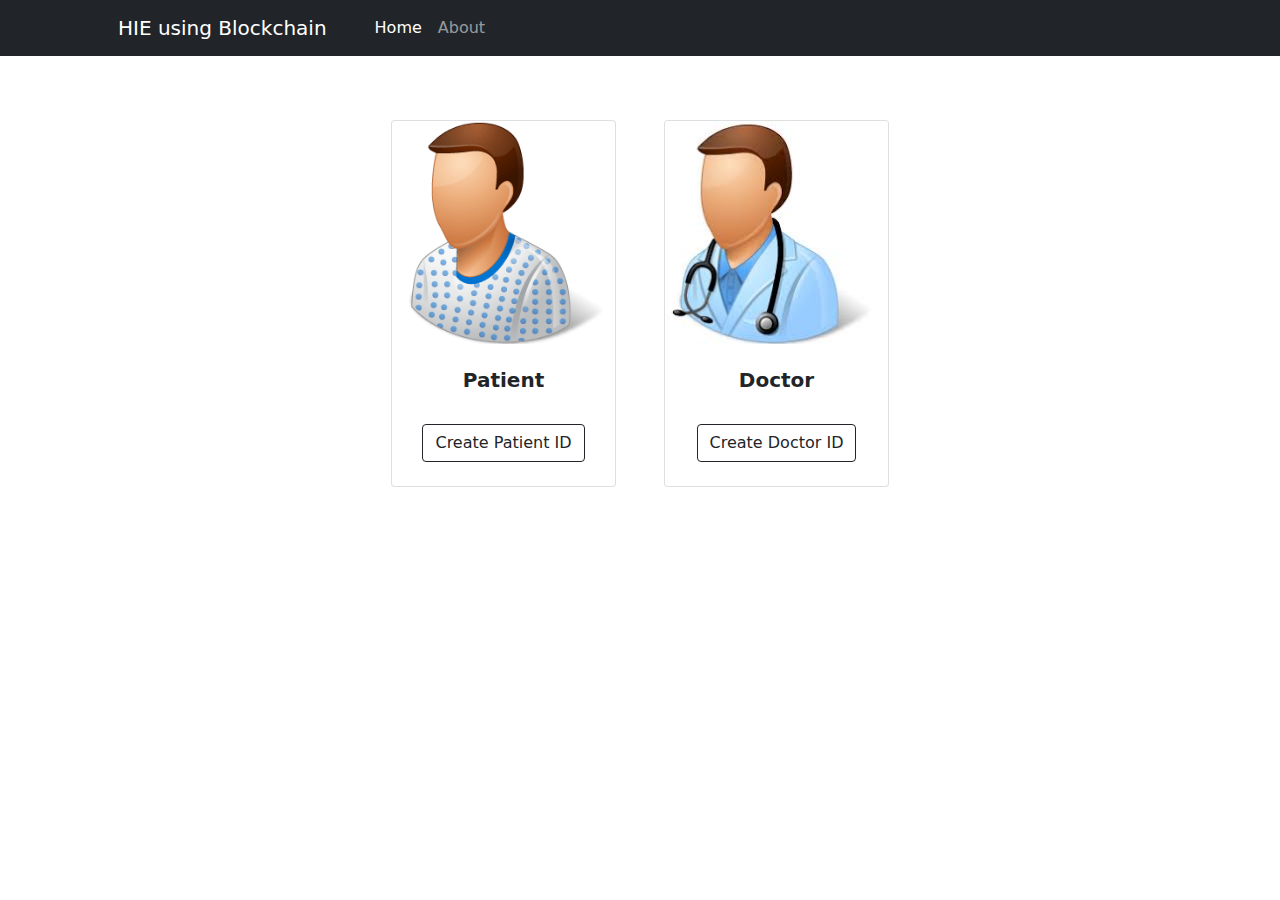
==== admin.html @ da509635 "intial commit" ====
<!DOCTYPE html>
<html lang="en">
<!-- <head>
<meta charset="utf-8">
<meta name="viewport" content="width=device-width, initial-scale=1, shrink-to-fit=no">
<link rel="stylesheet" href="https://fonts.googleapis.com/css?family=Roboto:400,700">
<title>Bootstrap Simple Registration Form</title>
<link rel="stylesheet" href="https://stackpath.bootstrapcdn.com/bootstrap/4.5.0/css/bootstrap.min.css">
<link rel="stylesheet" href="https://maxcdn.bootstrapcdn.com/font-awesome/4.7.0/css/font-awesome.min.css">
<script src="https://code.jquery.com/jquery-3.5.1.min.js"></script>
<script src="https://cdn.jsdelivr.net/npm/popper.js@1.16.0/dist/umd/popper.min.js"></script>
<script src="https://stackpath.bootstrapcdn.com/bootstrap/4.5.0/js/bootstrap.min.js"></script>
<link href="css/admin.css" rel="stylesheet" />
</head> -->
<head>
    <meta charset="utf-8" />
    <meta name="viewport" content="width=device-width, initial-scale=1, shrink-to-fit=no" />
    <meta name="description" content="" />
    <meta name="author" content="" />
    <title>Shop Homepage - Start Bootstrap Template</title>
    <!-- Favicon-->
    <link rel="icon" type="image/x-icon" href="assets/favicon.ico" />
    <!-- Bootstrap icons-->
    <link href="https://cdn.jsdelivr.net/npm/bootstrap-icons@1.5.0/font/bootstrap-icons.css" rel="stylesheet" />
    <!-- Core theme CSS (includes Bootstrap)-->
    <link href="css/styles.css" rel="stylesheet" />
</head>
<body>
    <!-- Navigation-->
    <nav class="navbar navbar-expand-lg navbar-dark bg-dark">
        <div class="container px-4 px-lg-5">
            <a class="navbar-brand" href="#!">HIE using Blockchain</a>
            <button class="navbar-toggler" type="button" data-bs-toggle="collapse" data-bs-target="#navbarSupportedContent" aria-controls="navbarSupportedContent" aria-expanded="false" aria-label="Toggle navigation"><span class="navbar-toggler-icon"></span></button>
            <div class="collapse navbar-collapse" id="navbarSupportedContent">
                <ul class="navbar-nav me-auto mb-2 mb-lg-0 ms-lg-4">
                    <li class="nav-item"><a class="nav-link active" aria-current="page" href="index.html">Home</a></li>
                    <li class="nav-item"><a class="nav-link" href="#!">About</a></li>
                </ul>
            </div>
        </div>
    </nav>
<div class="signup-form">
    
    <!-- Section -->
    <section class="py-5">
        <div class="container px-4 px-lg-5 mt-5">
            <div class="row gx-4 gx-lg-5 row-cols-2 row-cols-md-3 row-cols-xl-4 justify-content-center">
                <div class="col mb-5">
                    <div class="card h-100">
                        <!-- Product image-->
                        <img class="card-img-top" src="People-Patient-Male-icon.png" alt="..." />
                        <!-- Product details-->
                        <div class="card-body p-4">
                            <div class="text-center">
                                <!-- Product name-->
                                <h5 class="fw-bolder">Patient</h5>
                            </div>
                        </div>
                        <!-- Product actions-->
                        <div class="card-footer p-4 pt-0 border-top-0 bg-transparent">
                            <div class="text-center"><a class="btn btn-outline-dark mt-auto" href="createpatient.html">Create Patient ID</a></div>
                        </div>
                    </div>
                </div>
                <div class="col mb-5">
                    <div class="card h-100">
                        <!-- Product image-->
                        <img class="card-img-top" src="images.jpeg" alt="..." />
                        <!-- Product details-->
                        <div class="card-body p-4">
                            <div class="text-center">
                                <!-- Product name-->
                                <h5 class="fw-bolder">Doctor</h5>
                            </div>
                        </div>
                        <!-- Product actions-->
                        <div class="card-footer p-4 pt-0 border-top-0 bg-transparent">
                            <div class="text-center"><a class="btn btn-outline-dark mt-auto" href="createdoctor.html">Create Doctor ID
                            </a></div>
                        </div>
                    </div>
                </div>
                
        </div>
    </section>


    <!-- form -->
    <!-- <form action="/examples/actions/confirmation.php" method="post">
		<h2>Register</h2>
		<p class="hint-text">Create patient/doctors account.</p>
        <div class="form-group">
			<div class="row">
				<div class="col"><input type="text" class="form-control" name="first_name" placeholder="First Name" required="required"></div>
				<div class="col"><input type="text" class="form-control" name="last_name" placeholder="Last Name" required="required"></div>
			</div>        	
        </div>
        <div class="form-group">
        	<input type="email" class="form-control" name="email" placeholder="Email" required="required">
        </div>
        <div class="form-group">
        	<input type="number" class="form-control" name="User Id" placeholder="User ID" required="required">
        </div>
        <div class="form-group">
        	<input type="text" class="form-control" name="Specialization" placeholder="Specialization">
        </div>
		<div class="form-group">
            <input type="password" class="form-control" name="password" placeholder="Password" required="required">
        </div>
		<div class="form-group">
            <input type="password" class="form-control" name="confirm_password" placeholder="Confirm Password" required="required">
        </div>        
        <div class="form-group">
			<label class="form-check-label"><input type="checkbox" required="required"> I accept the <a href="#">Terms of Use</a> &amp; <a href="#">Privacy Policy</a></label>
		</div>
		<div class="form-group">
            <button type="submit" class="btn btn-success btn-lg btn-block">Create Patient </button>
        </div>
        <div class="form-group">
            <button type="submit" class="btn btn-success btn-lg btn-block">Create Doctor </button>
        </div>
    </form> -->
</div>
</body>
</html>
---- css/admin.css ----
body {
	color: #fff;
	background: #63738a;
	font-family: 'Roboto', sans-serif;
}
.form-control {
	height: 40px;
	box-shadow: none;
	color: #969fa4;
}
.form-control:focus {
	border-color: #5cb85c;
}
.form-control, .btn {        
	border-radius: 3px;
}
.signup-form {
	width: 450px;
	margin: 0 auto;
	padding: 30px 0;
  	font-size: 15px;
}
.signup-form h2 {
	color: #636363;
	margin: 0 0 15px;
	position: relative;
	text-align: center;
}
.signup-form h2:before, .signup-form h2:after {
	content: "";
	height: 2px;
	width: 30%;
	background: #d4d4d4;
	position: absolute;
	top: 50%;
	z-index: 2;
}	
.signup-form h2:before {
	left: 0;
}
.signup-form h2:after {
	right: 0;
}
.signup-form .hint-text {
	color: #999;
	margin-bottom: 30px;
	text-align: center;
}
.signup-form form {
	color: #999;
	border-radius: 3px;
	margin-bottom: 15px;
	background: #f2f3f7;
	box-shadow: 0px 2px 2px rgba(0, 0, 0, 0.3);
	padding: 30px;
}
.signup-form .form-group {
	margin-bottom: 20px;
}
.signup-form input[type="checkbox"] {
	margin-top: 3px;
}
.signup-form .btn {        
	font-size: 16px;
	font-weight: bold;		
	min-width: 140px;
	outline: none !important;
}
.signup-form .row div:first-child {
	padding-right: 10px;
}
.signup-form .row div:last-child {
	padding-left: 10px;
}    	
.signup-form a {
	color: #fff;
	text-decoration: underline;
}
.signup-form a:hover {
	text-decoration: none;
}
.signup-form form a {
	color: #5cb85c;
	text-decoration: none;
}	
.signup-form form a:hover {
	text-decoration: underline;
}  
</style>
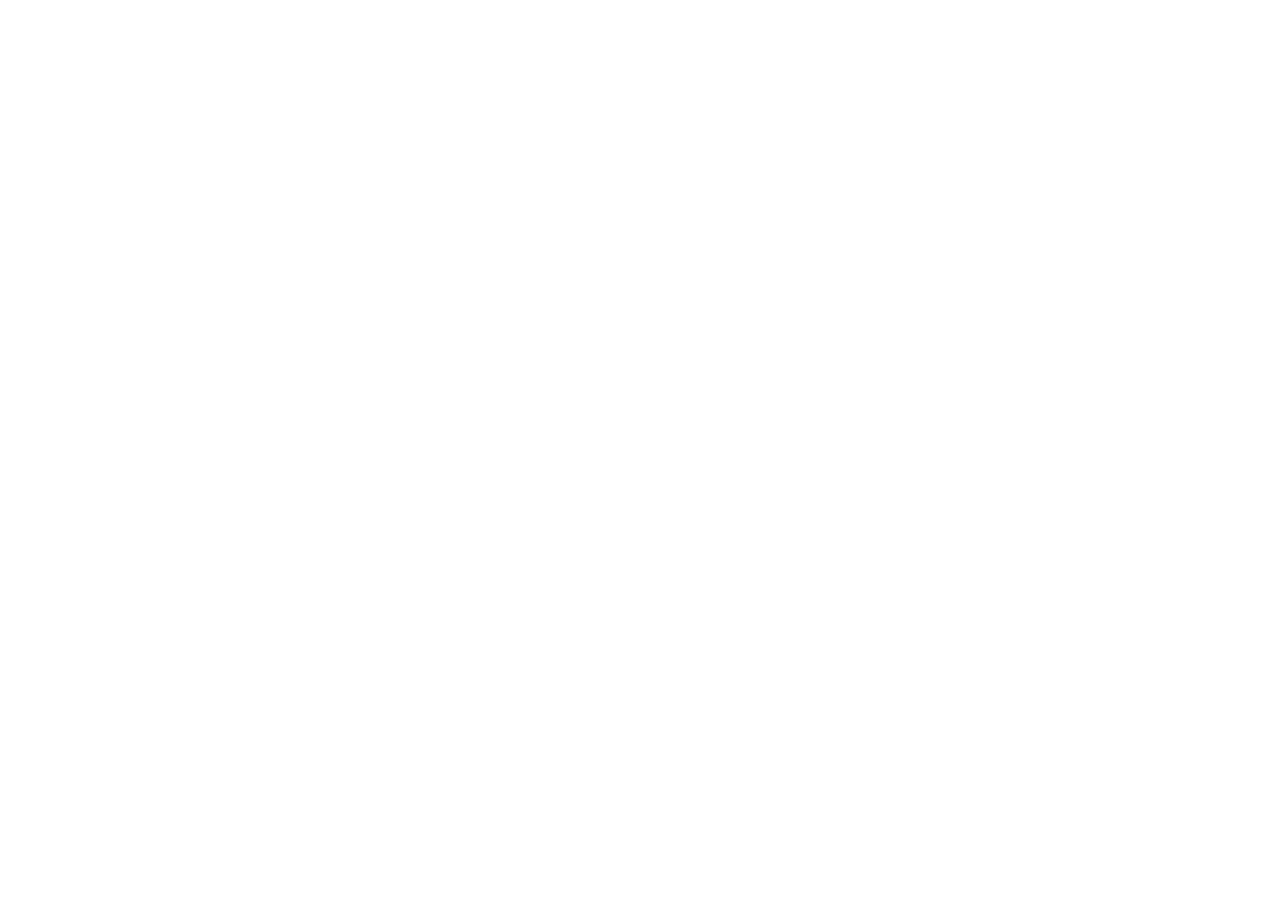
==== commit a2d644fc: "Changes Done" ====
--- a/admin.html
+++ b/admin.html
@@ -27,13 +27,35 @@
 </head>
 <body>
     <!-- Navigation-->
+    <script>
+        function getCookieValue(cookieName) {
+        var name = cookieName + "=";
+        var decodedCookie = decodeURIComponent(document.cookie);
+        var cookieArray = decodedCookie.split(";");
+
+        for (var i = 0; i < cookieArray.length; i++) {
+        var cookie = cookieArray[i].trim();
+        if (cookie.indexOf(name) === 0) {
+            return cookie.substring(name.length, cookie.length);    
+        }
+        }
+        return "";
+        }
+        var myCookieValue = getCookieValue("userType");
+        if(myCookieValue!="admin")
+        {
+            alert("Not a Admin Account, Change Your Metamask Account");
+            window.location.href = "http://localhost/index.php";
+        }
+
+    </script>
     <nav class="navbar navbar-expand-lg navbar-dark bg-dark">
         <div class="container px-4 px-lg-5">
             <a class="navbar-brand" href="#!">HIE using Blockchain</a>
             <button class="navbar-toggler" type="button" data-bs-toggle="collapse" data-bs-target="#navbarSupportedContent" aria-controls="navbarSupportedContent" aria-expanded="false" aria-label="Toggle navigation"><span class="navbar-toggler-icon"></span></button>
             <div class="collapse navbar-collapse" id="navbarSupportedContent">
                 <ul class="navbar-nav me-auto mb-2 mb-lg-0 ms-lg-4">
-                    <li class="nav-item"><a class="nav-link active" aria-current="page" href="index.html">Home</a></li>
+                    <li class="nav-item"><a class="nav-link active" aria-current="page" href="index.php">Home</a></li>
                     <li class="nav-item"><a class="nav-link" href="#!">About</a></li>
                 </ul>
             </div>
